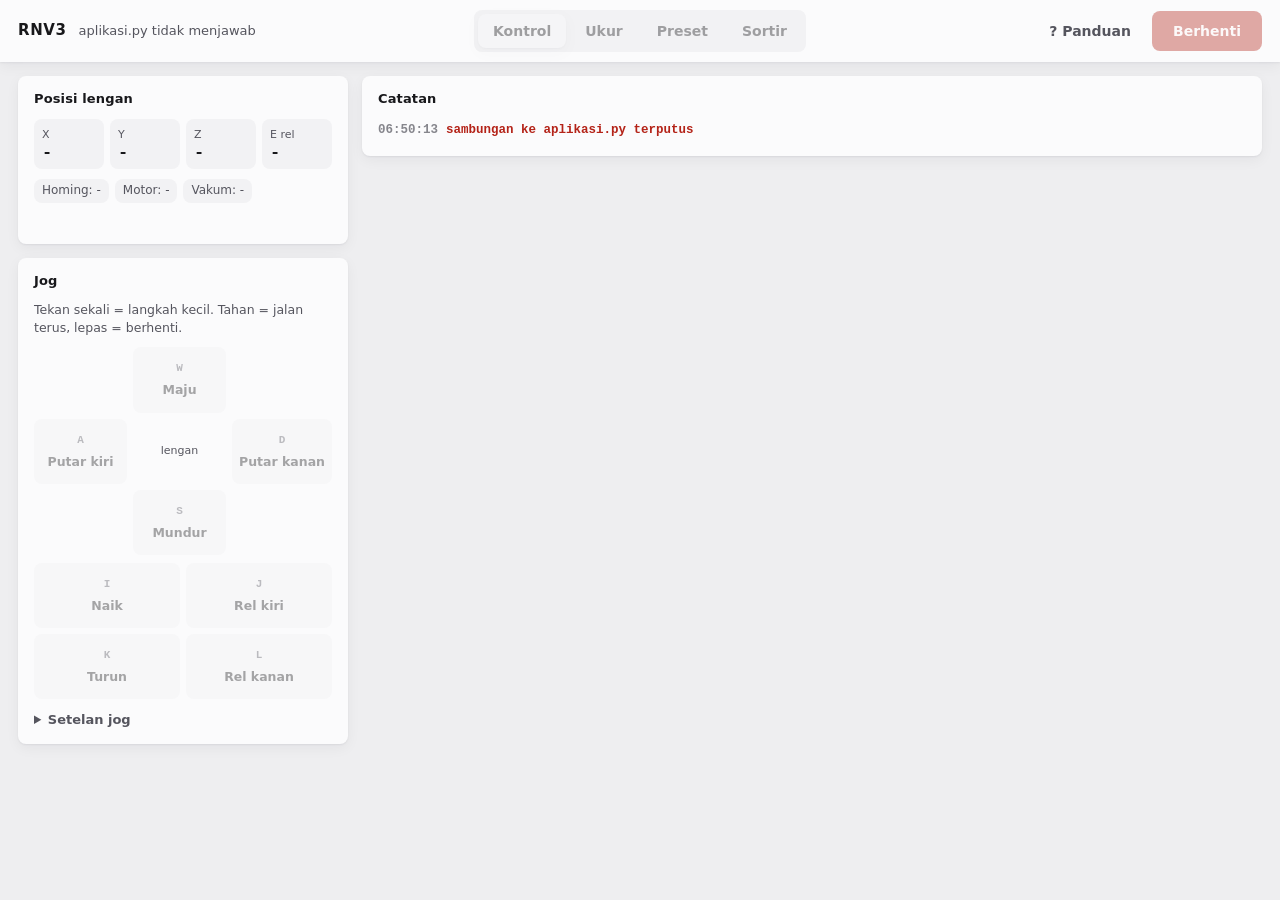
==== python/aplikasi_web/index.html @ 8b8a089c "feat: aplikasi kontrol di browser (tab Kontrol + Ukur) dan satu berkas setelan aplikasi.py: server l" ====
<!doctype html>
<html lang="id">
<head>
<meta charset="utf-8">
<meta name="viewport" content="width=device-width, initial-scale=1">
<title>Kontrol RNV3</title>
<link rel="stylesheet" href="app.css">
</head>
<body>
<header class="atas">
  <div class="merek">
    <strong>RNV3</strong>
    <span id="sambungan" class="sambungan">Belum tersambung</span>
    <span id="sibuk" class="sibuk" hidden></span>
  </div>
  <nav class="tab" role="tablist" aria-label="Bagian aplikasi">
    <button role="tab" data-tab="kontrol" aria-selected="true">Kontrol</button>
    <button role="tab" data-tab="ukur" aria-selected="false">Ukur</button>
    <button role="tab" disabled title="Tahap berikutnya">Preset</button>
    <button role="tab" disabled title="Setelah kamera dan ESP32 siap">Sortir</button>
  </nav>
  <div class="aksi-atas">
    <button id="tombol-panduan" class="ghost" title="Panduan (tombol ?)">? Panduan</button>
    <button id="tombol-berhenti" class="berhenti" title="Spasi">Berhenti</button>
  </div>
</header>

<div class="kerangka">
  <!-- Kolom kiri: selalu terlihat di semua tab, supaya bisa jog sambil mengukur -->
  <aside class="kiri" aria-label="Posisi dan jog">
    <section class="panel">
      <h2>Posisi lengan</h2>
      <dl class="posisi">
        <div><dt>X</dt><dd id="pos-x">-</dd></div>
        <div><dt>Y</dt><dd id="pos-y">-</dd></div>
        <div><dt>Z</dt><dd id="pos-z">-</dd></div>
        <div><dt>E rel</dt><dd id="pos-e">-</dd></div>
      </dl>
      <ul class="status" aria-label="Status robot">
        <li id="st-homing">Homing: -</li>
        <li id="st-motor">Motor: -</li>
        <li id="st-vakum">Vakum: -</li>
      </ul>
      <p id="sisa" class="sisa" aria-live="polite"></p>
    </section>

    <section class="panel">
      <h2>Jog</h2>
      <p class="petunjuk">Tekan sekali = langkah kecil. Tahan = jalan terus, lepas = berhenti.</p>
      <div class="pad pad-lengan" aria-label="Gerak lengan">
        <span></span>
        <button data-jog="y" data-arah="1"><kbd>W</kbd>Maju</button>
        <span></span>
        <button data-jog="rot" data-arah="-1"><kbd>A</kbd>Putar kiri</button>
        <span class="pusat" aria-hidden="true">lengan</span>
        <button data-jog="rot" data-arah="1"><kbd>D</kbd>Putar kanan</button>
        <span></span>
        <button data-jog="y" data-arah="-1"><kbd>S</kbd>Mundur</button>
        <span></span>
      </div>
      <div class="pad pad-zrel" aria-label="Tinggi dan rel">
        <button data-jog="z" data-arah="1"><kbd>I</kbd>Naik</button>
        <button data-jog="e" data-arah="-1"><kbd>J</kbd>Rel kiri</button>
        <button data-jog="z" data-arah="-1"><kbd>K</kbd>Turun</button>
        <button data-jog="e" data-arah="1"><kbd>L</kbd>Rel kanan</button>
      </div>
      <details class="setelan-jog">
        <summary>Setelan jog</summary>
        <div class="pilih">
          <span>Langkah tekan sekali (mm)</span>
          <div id="pilih-step" class="segmen" role="group" aria-label="Langkah"></div>
        </div>
        <div class="pilih">
          <span>Jarak maksimal setelah dilepas (mm)</span>
          <div id="pilih-sapuan" class="segmen" role="group" aria-label="Sapuan"></div>
        </div>
        <div class="pilih">
          <span>Kehalusan (kecil = lebih halus)</span>
          <div id="pilih-accel" class="segmen" role="group" aria-label="Kehalusan"></div>
        </div>
      </details>
    </section>
  </aside>

  <main class="kanan">
    <!-- TAB KONTROL -->
    <section id="tab-kontrol" class="isi-tab">
      <div id="kartu-sambung" class="panel kartu-langkah" hidden>
        <h2>Sambungkan robot</h2>
        <p class="peringatan">Saat tersambung, Arduino restart dan <strong>motor lepas</strong>. Kalau lengan sedang tinggi, pegang atau turunkan dulu dengan tangan.</p>
        <form id="form-sambung" class="baris-form">
          <label for="isian-port">Port</label>
          <input id="isian-port" name="port" placeholder="otomatis" autocomplete="off" aria-describedby="bantu-port">
          <label class="centang"><input type="checkbox" id="isian-sim"> Simulator (tanpa robot)</label>
          <button type="submit" class="utama">Sambungkan</button>
        </form>
        <p id="bantu-port" class="bantu">Kosongkan untuk mencari otomatis, atau isi misalnya COM4. Tutup dulu GUI robot dan Serial Monitor.</p>
      </div>

      <div id="kartu-homing" class="panel kartu-langkah" hidden>
        <h2>Homing dulu</h2>
        <p>Keempat sumbu akan bergerak sendiri mencari titik nol. Centang semua sebelum mulai:</p>
        <ul class="daftar-cek">
          <li><label><input type="checkbox" class="cek-homing"> Lengan sudah digeser sedikit ke depan pakai tangan</label></li>
          <li><label><input type="checkbox" class="cek-homing"> Area sekitar 34 cm dari badan robot dan jalur rel bersih</label></li>
          <li><label><input type="checkbox" class="cek-homing"> Tangan siap di saklar power</label></li>
        </ul>
        <div class="baris-tombol">
          <button id="tombol-homing" class="utama" disabled>Mulai homing</button>
          <button data-aksi="putus" class="ghost">Putuskan</button>
        </div>
      </div>

      <div id="kartu-kerja" class="kerja" hidden>
        <figure class="panel peta-wadah">
          <figcaption>
            <h2>Peta tampak atas</h2>
            <span class="bantu">Area biru = bisa dijangkau di tinggi Z sekarang</span>
          </figcaption>
          <svg id="peta" viewBox="-400 -440 800 520" role="img" aria-label="Peta jangkauan lengan dari atas"></svg>
        </figure>

        <div class="tindakan">
          <section class="panel">
            <h2>Alat</h2>
            <div class="baris-tombol">
              <button id="tombol-vakum" data-perlu="homing" aria-pressed="false"><kbd>V</kbd>Vakum</button>
              <button data-aksi="gripper" data-isi='{"buka":true}' data-perlu="homing">Gripper buka</button>
              <button data-aksi="gripper" data-isi='{"buka":false}' data-perlu="homing">Gripper genggam</button>
            </div>
          </section>
          <section class="panel">
            <h2>Posisi</h2>
            <div class="baris-tombol">
              <button data-aksi="posisi" data-perlu="homing"><kbd>P</kbd>Baca dari robot</button>
              <button data-aksi="tandai" data-perlu="homing"><kbd>M</kbd>Tandai titik</button>
            </div>
          </section>
          <section class="panel">
            <h2>Selesai kerja</h2>
            <div class="baris-tombol">
              <button data-aksi="selesai" data-perlu="homing" class="utama">Selesai, ke home</button>
              <button data-aksi="parkir" data-perlu="homing">Parkir</button>
              <button id="tombol-matikan" data-perlu="homing" class="bahaya">Matikan robot</button>
            </div>
            <p class="bantu">Selesai = lengan pulang ke home dan motor tetap terkunci. Matikan = parkir rendah lalu motor dilepas, untuk akhir hari.</p>
          </section>
          <details class="panel lanjutan">
            <summary>Lanjutan</summary>
            <div class="baris-tombol">
              <button id="tombol-rilis" data-perlu="tersambung" class="bahaya">Rilis motor</button>
              <button id="tombol-homing-ulang" data-perlu="tersambung">Homing ulang</button>
              <button data-aksi="putus" data-perlu="tersambung" class="ghost">Putuskan</button>
            </div>
          </details>
        </div>
      </div>

      <section class="panel log-wadah">
        <h2>Catatan</h2>
        <ol id="log" class="log" aria-live="polite"></ol>
      </section>
    </section>

    <!-- TAB UKUR -->
    <section id="tab-ukur" class="isi-tab" hidden>
      <section class="panel">
        <h2>Angka hasil ukur</h2>
        <p class="bantu">Jog lengan ke tempatnya, lalu tekan <em>Simpan posisi ini</em>. Disimpan di <code id="berkas-setelan">setelan-robot.json</code> dan langsung dipakai jog, jalur, dan pick_place.</p>
        <ul id="daftar-ukur" class="daftar-ukur"></ul>
        <div id="masalah" class="masalah" hidden></div>
      </section>

      <section class="panel">
        <h2>Batas fisik</h2>
        <p class="bantu">Jog pelan ke arah yang mau dibatasi sampai lengan hampir beradu, lalu rekam. Arah yang direkam = arah jog terakhir.</p>
        <div class="baris-tombol">
          <button id="tombol-rekam-batas" data-aksi="rekam_batas" data-perlu="homing">Rekam batas arah terakhir</button>
          <span id="batas-status" class="bantu"></span>
        </div>
        <dl id="daftar-batas" class="daftar-batas"></dl>
      </section>

      <section class="panel">
        <div class="judul-baris">
          <h2>Titik tertanda</h2>
          <div class="baris-tombol">
            <button data-aksi="tandai" data-perlu="homing"><kbd>M</kbd>Tandai</button>
            <button id="hapus-centang" disabled>Hapus yang dicentang</button>
            <button id="hapus-terakhir">Hapus terakhir</button>
            <button id="hapus-semua" class="bahaya">Hapus semua</button>
          </div>
        </div>
        <p class="bantu">Tersimpan otomatis ke titik-tanda.json. Hilang hanya kalau dihapus.</p>
        <div class="tabel-gulir">
          <table class="tabel-titik">
            <thead><tr><th scope="col"><span class="sr">Pilih</span></th><th scope="col">No</th><th scope="col">X</th><th scope="col">Y</th><th scope="col">Z</th><th scope="col">E</th><th scope="col">Waktu</th></tr></thead>
            <tbody id="tabel-titik"></tbody>
          </table>
        </div>
        <p id="titik-kosong" class="kosong">Belum ada titik. Jog ke suatu tempat lalu tekan M.</p>
      </section>
    </section>
  </main>
</div>

<dialog id="dialog" aria-labelledby="dialog-judul">
  <form method="dialog" class="isi-dialog">
    <h2 id="dialog-judul"></h2>
    <div id="dialog-isi"></div>
    <div class="baris-tombol kanan-rata">
      <button value="batal" class="ghost">Batal</button>
      <button value="ya" id="dialog-ya" class="utama">Lanjut</button>
    </div>
  </form>
</dialog>

<dialog id="panduan" aria-labelledby="panduan-judul">
  <div class="isi-dialog panduan">
    <div class="judul-baris">
      <h2 id="panduan-judul">Panduan</h2>
      <button id="tutup-panduan" class="ghost">Tutup</button>
    </div>
    <h3>Urutan kerja yang aman</h3>
    <ol>
      <li><strong>Sambungkan.</strong> Motor lepas saat tersambung, jadi lengan sebaiknya rendah atau dipegang.</li>
      <li><strong>Homing.</strong> Wajib sebelum gerak apa pun. Setelah homing, lengan bawah tegak dan lengan atas datar.</li>
      <li><strong>Kerja.</strong> Jog, ukur, tandai titik.</li>
      <li><strong>Selesai, ke home</strong> kalau masih lanjut nanti. Motor tetap terkunci, lengan tidak jatuh.</li>
      <li><strong>Matikan robot</strong> di akhir hari: lengan parkir rendah, kamu pegang lengannya, baru motor dilepas. Setelah itu saklar 12V aman dimatikan.</li>
    </ol>
    <h3>Tombol keyboard</h3>
    <dl class="daftar-tombol">
      <div><dt><kbd>W</kbd> <kbd>S</kbd></dt><dd>maju, mundur</dd></div>
      <div><dt><kbd>A</kbd> <kbd>D</kbd></dt><dd>putar badan kiri, kanan</dd></div>
      <div><dt><kbd>I</kbd> <kbd>K</kbd></dt><dd>naik, turun</dd></div>
      <div><dt><kbd>J</kbd> <kbd>L</kbd></dt><dd>rel kiri, kanan</dd></div>
      <div><dt><kbd>Spasi</kbd></dt><dd>berhenti</dd></div>
      <div><dt><kbd>P</kbd></dt><dd>baca posisi dari robot</dd></div>
      <div><dt><kbd>M</kbd></dt><dd>tandai titik</dd></div>
      <div><dt><kbd>V</kbd></dt><dd>vakum nyala, mati</dd></div>
      <div><dt><kbd>?</kbd></dt><dd>panduan ini</dd></div>
    </dl>
    <h3>Yang perlu diingat</h3>
    <ul>
      <li><strong>Berhenti</strong> tidak bisa memotong gerakan yang sedang jalan. Firmware menyelesaikan gerakan itu dulu, lalu tidak ada gerakan berikutnya. Saat jog, itu paling jauh sepanjang "jarak maksimal setelah dilepas".</li>
      <li>Robot tidak punya tombol darurat. Satu-satunya pemutus adalah saklar 12V di badan robot.</li>
      <li>Satu port satu program. Selama aplikasi ini jalan, jangan buka jog.py, GUI robot, atau Serial Monitor.</li>
      <li>Kalau lengan sempat terbentur atau digeser tangan, lakukan homing ulang. Robot tidak punya sensor posisi, jadi dia tidak tahu kalau posisinya bergeser.</li>
    </ul>
    <h3>Cara mengukur</h3>
    <ul>
      <li><strong>Z belt dan Z bak:</strong> selipkan selembar kertas di bawah ujung vakum. Turunkan pakai langkah 0,5 mm sampai kertas mulai terjepit, lalu simpan. Jangan sampai menekan.</li>
      <li><strong>Bak:</strong> ujung vakum tepat di atas tengah bak. Lihat dari atas dan dari samping.</li>
      <li><strong>Parkir:</strong> 1 sampai 2 cm di atas tempat yang kosong. Bukan di atas bak atau belt.</li>
    </ul>
  </div>
</dialog>

<script src="app.js"></script>
</body>
</html>
---- python/aplikasi_web/app.css ----
/* Kontrol RNV3. CSS biasa tanpa build: aplikasi harus jalan di lab tanpa
   internet, jadi tidak ada CDN dan tidak ada font unduhan.

   Warna: netral zinc + SATU aksen (biru kobalt) untuk tindakan utama dan
   posisi lengan. Merah dan kuning hanya untuk makna (bahaya, peringatan),
   bukan hiasan. Sudut: 8px untuk semua elemen. */

:root {
  color-scheme: light dark;
  --latar: #eeeef0;
  --panel: #fbfbfc;
  --panel-2: #f2f2f4;
  --tinta: #18181b;
  --tinta-2: #55555e;
  --garis: #dcdce1;
  --aksen: #1f4fd1;
  --aksen-tinta: #f7f9ff;
  --aksen-lembut: rgba(31, 79, 209, 0.12);
  --bahaya: #b42318;
  --bahaya-lembut: rgba(180, 35, 24, 0.10);
  --waspada: #9a5b00;
  --waspada-lembut: rgba(196, 122, 0, 0.13);
  --aman: #1d7a3c;
  --bayang: 0 1px 2px rgba(24, 24, 40, 0.06), 0 4px 14px rgba(24, 24, 40, 0.05);
  --sudut: 8px;
  --mono: ui-monospace, "Cascadia Mono", "SF Mono", Consolas, "Liberation Mono", monospace;
  --sans: system-ui, "Segoe UI", Roboto, "Helvetica Neue", Arial, sans-serif;
}

@media (prefers-color-scheme: dark) {
  :root {
    --latar: #0e0e10;
    --panel: #18181b;
    --panel-2: #222227;
    --tinta: #ececef;
    --tinta-2: #a3a3ad;
    --garis: #33333a;
    --aksen: #7aa2ff;
    --aksen-tinta: #0b1330;
    --aksen-lembut: rgba(122, 162, 255, 0.16);
    --bahaya: #ff7b72;
    --bahaya-lembut: rgba(255, 123, 114, 0.12);
    --waspada: #f2b84b;
    --waspada-lembut: rgba(242, 184, 75, 0.12);
    --aman: #5fd38a;
    --bayang: 0 1px 2px rgba(0, 0, 0, 0.4);
  }
}

* { box-sizing: border-box; }

/* Atribut hidden harus menang atas display: grid/flex di kelas mana pun. */
[hidden] { display: none !important; }

html, body { margin: 0; }

body {
  background: var(--latar);
  color: var(--tinta);
  font: 14px/1.45 var(--sans);
  min-height: 100dvh;
}

h2 { font-size: 13px; font-weight: 650; margin: 0 0 10px; letter-spacing: 0.01em; }
h3 { font-size: 14px; margin: 18px 0 6px; }
p { margin: 0 0 8px; }
code { font-family: var(--mono); font-size: 12px; }
.sr { position: absolute; width: 1px; height: 1px; overflow: hidden; clip: rect(0 0 0 0); }

kbd {
  font: 600 11px/1 var(--mono);
  padding: 3px 5px;
  border-radius: 4px;
  background: var(--panel-2);
  color: var(--tinta-2);
  margin-right: 6px;
}

/* ---------- tombol ---------- */
button {
  font: inherit;
  font-weight: 550;
  color: var(--tinta);
  background: var(--panel-2);
  border: 1px solid transparent;
  border-radius: var(--sudut);
  padding: 8px 12px;
  cursor: pointer;
  white-space: nowrap;
  display: inline-flex;
  align-items: center;
  justify-content: center;
  transition: background-color 0.15s ease, transform 0.08s ease;
  touch-action: none;
  user-select: none;
}
button:hover:not(:disabled) { background: color-mix(in srgb, var(--panel-2) 80%, var(--tinta) 8%); }
button:active:not(:disabled) { transform: translateY(1px); }
button:focus-visible, input:focus-visible, summary:focus-visible {
  outline: 2px solid var(--aksen);
  outline-offset: 2px;
}
button:disabled { opacity: 0.38; cursor: not-allowed; }

button.utama { background: var(--aksen); color: var(--aksen-tinta); }
button.utama:hover:not(:disabled) { background: color-mix(in srgb, var(--aksen) 88%, var(--tinta) 12%); }
button.bahaya { background: var(--bahaya-lembut); color: var(--bahaya); }
button.ghost { background: transparent; color: var(--tinta-2); }
button[aria-pressed="true"] { background: var(--aksen-lembut); color: var(--aksen); }

button.berhenti {
  background: var(--bahaya);
  color: #fff7f6;
  font-weight: 700;
  padding: 9px 20px;
}
button.berhenti:hover:not(:disabled) { background: color-mix(in srgb, var(--bahaya) 85%, #000 15%); }

.baris-tombol { display: flex; flex-wrap: wrap; gap: 8px; align-items: center; }
.kanan-rata { justify-content: flex-end; }

/* ---------- kepala ---------- */
.atas {
  position: sticky;
  top: 0;
  z-index: 10;
  display: grid;
  grid-template-columns: 1fr auto 1fr;
  align-items: center;
  gap: 16px;
  padding: 10px 18px;
  background: var(--panel);
  box-shadow: var(--bayang);
}
.merek { display: flex; align-items: baseline; gap: 12px; min-width: 0; }
.merek strong { font-size: 15px; letter-spacing: 0.04em; }
.sambungan { color: var(--tinta-2); font-size: 13px; }
.sambungan.ok { color: var(--aman); }
.sibuk { color: var(--aksen); font-size: 13px; font-weight: 600; }
.tab { display: flex; gap: 4px; background: var(--panel-2); padding: 4px; border-radius: var(--sudut); }
.tab button { background: transparent; padding: 6px 14px; }
.tab button[aria-selected="true"] { background: var(--panel); box-shadow: var(--bayang); }
.aksi-atas { display: flex; gap: 8px; justify-content: flex-end; }

/* ---------- kerangka ---------- */
.kerangka {
  display: grid;
  grid-template-columns: 330px minmax(0, 1fr);
  gap: 14px;
  padding: 14px 18px 18px;
  max-width: 1500px;
  margin: 0 auto;
}
.kiri, .kanan, .isi-tab { display: grid; gap: 14px; align-content: start; min-width: 0; }

.panel {
  background: var(--panel);
  border-radius: var(--sudut);
  padding: 14px 16px;
  box-shadow: var(--bayang);
  margin: 0;
}

.bantu { color: var(--tinta-2); font-size: 12.5px; }
.petunjuk { color: var(--tinta-2); font-size: 12.5px; margin-bottom: 10px; }
.peringatan { background: var(--waspada-lembut); color: var(--waspada); padding: 8px 10px; border-radius: var(--sudut); }
.kosong { color: var(--tinta-2); padding: 14px 0 2px; }

/* ---------- posisi ---------- */
.posisi { display: grid; grid-template-columns: repeat(4, 1fr); gap: 6px; margin: 0 0 10px; }
.posisi div { background: var(--panel-2); border-radius: var(--sudut); padding: 8px 8px 6px; }
.posisi dt { font-size: 11px; color: var(--tinta-2); }
.posisi dd { margin: 0; font: 600 17px/1.2 var(--mono); font-variant-numeric: tabular-nums; }

.status { list-style: none; padding: 0; margin: 0; display: flex; flex-wrap: wrap; gap: 6px; }
.status li { font-size: 12px; padding: 3px 8px; border-radius: var(--sudut); background: var(--panel-2); color: var(--tinta-2); }
.status li.ok { color: var(--aman); }
.status li.waspada { background: var(--waspada-lembut); color: var(--waspada); }
.status li.bahaya { background: var(--bahaya-lembut); color: var(--bahaya); }
.sisa { margin: 10px 0 0; font: 12.5px var(--mono); color: var(--tinta-2); min-height: 1.4em; }
.sisa.dekat { color: var(--waspada); }
.sisa.mentok { color: var(--bahaya); font-weight: 700; }

/* ---------- pad jog ---------- */
.pad { display: grid; gap: 6px; }
.pad-lengan { grid-template-columns: repeat(3, 1fr); margin-bottom: 8px; }
.pad-zrel { grid-template-columns: repeat(2, 1fr); }
.pad button { padding: 12px 6px; flex-direction: column; gap: 4px; font-size: 12.5px; }
.pad button kbd { margin: 0; }
.pad button.ditahan { background: var(--aksen); color: var(--aksen-tinta); }
.pad button.ditahan kbd { background: transparent; color: inherit; }
.pusat { display: grid; place-items: center; font-size: 11px; color: var(--tinta-2); }

.setelan-jog { margin-top: 12px; }
summary { cursor: pointer; color: var(--tinta-2); font-size: 13px; font-weight: 550; }
.pilih { margin-top: 10px; display: grid; gap: 4px; font-size: 12px; color: var(--tinta-2); }
.segmen { display: flex; flex-wrap: wrap; gap: 4px; }
.segmen button { padding: 4px 9px; font: 12px var(--mono); }

/* ---------- kartu langkah (sambung, homing) ---------- */
.kartu-langkah { max-width: 640px; }
.baris-form { display: flex; flex-wrap: wrap; gap: 10px; align-items: center; margin: 12px 0 6px; }
input[type="text"], input:not([type]) {
  font: 14px var(--mono);
  color: var(--tinta);
  background: var(--panel-2);
  border: 1px solid var(--garis);
  border-radius: var(--sudut);
  padding: 8px 10px;
  width: 140px;
}
input::placeholder { color: var(--tinta-2); opacity: 0.85; }
.centang { display: inline-flex; gap: 6px; align-items: center; color: var(--tinta-2); }
input[type="checkbox"] { width: 16px; height: 16px; accent-color: var(--aksen); }
.daftar-cek { list-style: none; padding: 0; margin: 10px 0 14px; display: grid; gap: 8px; }
.daftar-cek label { display: flex; gap: 8px; align-items: center; }

/* ---------- kerja: peta + tindakan ---------- */
.kerja { display: grid; grid-template-columns: minmax(0, 1.35fr) minmax(280px, 1fr); gap: 14px; align-items: start; }
.peta-wadah figcaption { display: flex; justify-content: space-between; align-items: baseline; gap: 10px; flex-wrap: wrap; }
.peta-wadah figcaption h2 { margin: 0; }
#peta { width: 100%; height: auto; display: block; margin-top: 8px; }
.tindakan { display: grid; gap: 14px; }
.lanjutan summary { margin-bottom: 0; }
.lanjutan[open] summary { margin-bottom: 10px; }

/* elemen peta (SVG) */
.p-cincin { fill: none; stroke: var(--garis); stroke-width: 1; }
/* Ukuran label diatur atribut font-size di SVG (satuan mm), jadi di sini
   cukup font-family -- shorthand `font` akan menimpa atribut itu. */
.p-label { fill: var(--tinta-2); font-family: var(--sans); }
.p-jangkau { fill: var(--aksen-lembut); stroke: var(--aksen); stroke-width: 1; stroke-opacity: 0.45; }
.p-batas { stroke: var(--waspada); stroke-width: 1.5; stroke-dasharray: 6 5; }
.p-belt { fill: var(--panel-2); stroke: var(--tinta-2); stroke-width: 1; stroke-dasharray: 3 3; }
.p-bak { fill: var(--panel); stroke: var(--tinta); stroke-width: 1.5; }
.p-parkir { fill: none; stroke: var(--tinta); stroke-width: 1.5; }
.p-titik { fill: var(--tinta-2); }
.p-badan { fill: var(--tinta); }
.p-lengan { stroke: var(--aksen); stroke-width: 4; stroke-linecap: round; }
.p-ujung { fill: var(--aksen); stroke: var(--panel); stroke-width: 2; }

/* ---------- log ---------- */
.log {
  list-style: none;
  margin: 0;
  padding: 0;
  max-height: 190px;
  overflow-y: auto;
  font: 12.5px/1.5 var(--mono);
}
.log li { padding: 2px 0; color: var(--tinta-2); overflow-wrap: anywhere; }
.log li time { color: var(--tinta-2); opacity: 0.7; margin-right: 8px; }
.log li.ok { color: var(--tinta); }
.log li.peringatan { color: var(--waspada); }
.log li.galat { color: var(--bahaya); font-weight: 600; }

/* ---------- ukur ---------- */
.daftar-ukur { list-style: none; padding: 0; margin: 12px 0 0; display: grid; gap: 8px; }
.daftar-ukur li {
  display: grid;
  grid-template-columns: minmax(0, 1fr) auto auto;
  gap: 6px 14px;
  align-items: center;
  background: var(--panel-2);
  border-radius: var(--sudut);
  padding: 10px 12px;
}
.daftar-ukur .nama { font-weight: 650; }
.daftar-ukur .ket { grid-column: 1; color: var(--tinta-2); font-size: 12.5px; }
.daftar-ukur .nilai { font: 600 14px var(--mono); text-align: right; grid-row: 1 / span 2; grid-column: 2; }
.daftar-ukur .lencana { display: block; font: 11.5px var(--sans); font-weight: 500; margin-top: 2px; }
.lencana.tebakan { color: var(--waspada); }
.lencana.terukur { color: var(--aman); }
.daftar-ukur .baris-tombol { grid-row: 1 / span 2; grid-column: 3; justify-content: flex-end; }

.masalah { margin-top: 12px; background: var(--bahaya-lembut); color: var(--bahaya); border-radius: var(--sudut); padding: 10px 12px; font-size: 12.5px; }
.masalah ul { margin: 6px 0 0; padding-left: 18px; }

.daftar-batas { display: grid; grid-template-columns: repeat(auto-fill, minmax(130px, 1fr)); gap: 6px; margin: 12px 0 0; }
.daftar-batas div { background: var(--panel-2); border-radius: var(--sudut); padding: 6px 10px; }
.daftar-batas dt { font-size: 11px; color: var(--tinta-2); }
.daftar-batas dd { margin: 0; font: 600 13px var(--mono); }

.judul-baris { display: flex; justify-content: space-between; align-items: center; gap: 10px; flex-wrap: wrap; margin-bottom: 6px; }
.judul-baris h2 { margin: 0; }
.tabel-gulir { overflow-x: auto; }
.tabel-titik { width: 100%; border-collapse: collapse; font: 13px var(--mono); font-variant-numeric: tabular-nums; }
.tabel-titik th { text-align: left; font: 600 11.5px var(--sans); color: var(--tinta-2); padding: 6px 8px; }
.tabel-titik td { padding: 5px 8px; }
.tabel-titik tbody tr:nth-child(odd) { background: var(--panel-2); }
.tabel-titik td:first-child, .tabel-titik th:first-child { width: 32px; }

/* ---------- dialog ---------- */
dialog {
  border: none;
  border-radius: var(--sudut);
  padding: 0;
  background: var(--panel);
  color: var(--tinta);
  box-shadow: 0 10px 40px rgba(10, 10, 30, 0.25);
  width: min(560px, calc(100vw - 32px));
}
dialog::backdrop { background: rgba(14, 14, 20, 0.45); }
.isi-dialog { padding: 18px 20px; }
.isi-dialog h2 { font-size: 16px; }
#dialog-isi { margin-bottom: 14px; }
.panduan { max-height: min(80dvh, 720px); overflow-y: auto; }
.panduan ol, .panduan ul { padding-left: 20px; margin: 0; display: grid; gap: 4px; }
.daftar-tombol { display: grid; grid-template-columns: 1fr 1fr; gap: 4px 16px; margin: 0; }
.daftar-tombol div { display: flex; gap: 8px; align-items: baseline; }
.daftar-tombol dt { min-width: 92px; }
.daftar-tombol dd { margin: 0; color: var(--tinta-2); }
#panduan { width: min(680px, calc(100vw - 32px)); }

/* ---------- layar sempit ---------- */
@media (max-width: 1100px) {
  .kerja { grid-template-columns: 1fr; }
}
@media (max-width: 860px) {
  .atas { grid-template-columns: 1fr auto; }
  .tab { grid-column: 1 / -1; grid-row: 2; justify-self: start; overflow-x: auto; max-width: 100%; }
  .kerangka { grid-template-columns: 1fr; padding: 12px 16px; }
  .daftar-ukur li { grid-template-columns: 1fr; }
  .daftar-ukur .nilai, .daftar-ukur .baris-tombol { grid-row: auto; grid-column: 1; text-align: left; justify-content: flex-start; }
  .daftar-tombol { grid-template-columns: 1fr; }
}

@media (prefers-reduced-motion: reduce) {
  * { transition: none !important; }
}
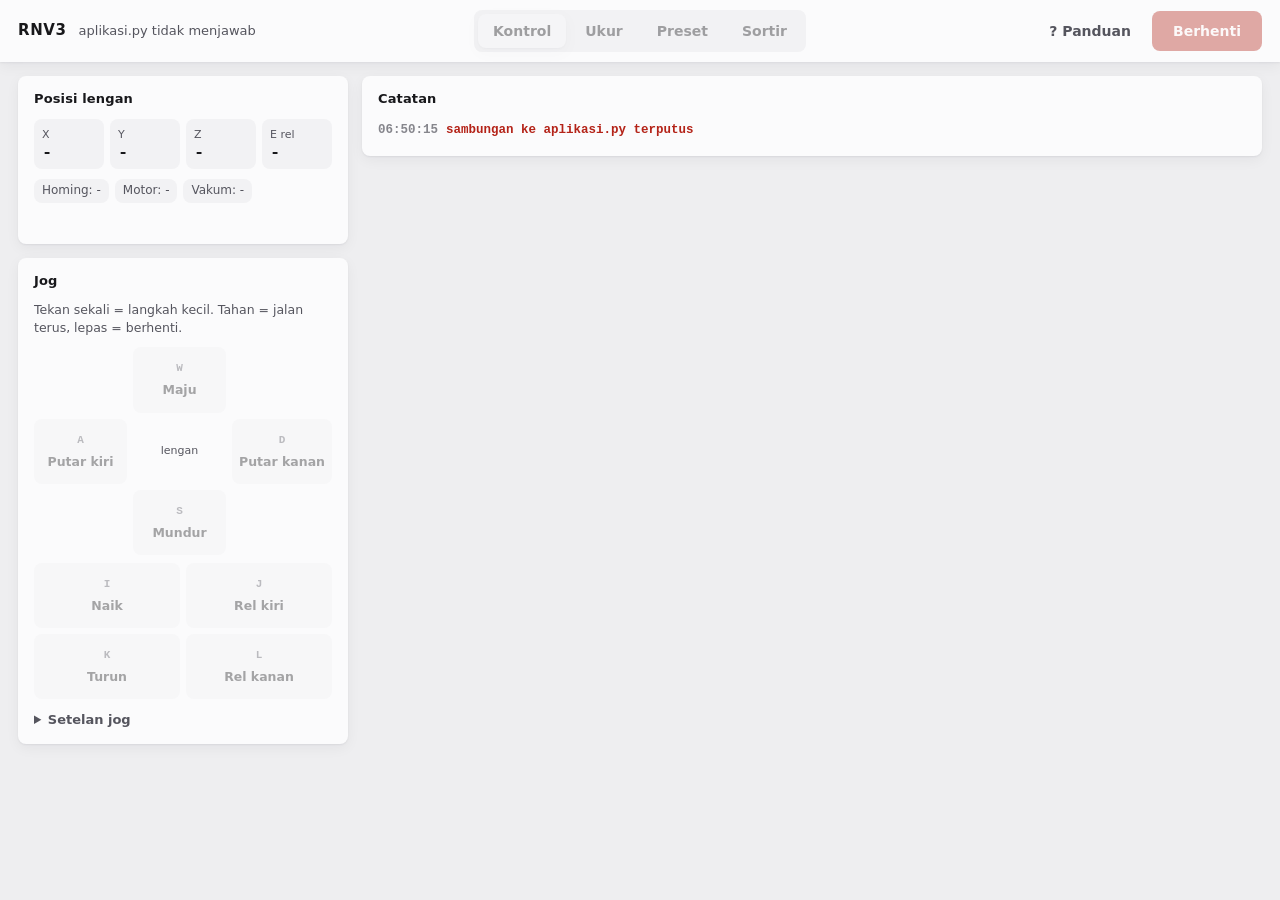
==== commit a055e9f7: "ui: homing langsung lewat tombol START, tanpa checklist centang Pengingat keselamatan tetap tertulis" ====
--- a/python/aplikasi_web/index.html
+++ b/python/aplikasi_web/index.html
@@ -99,14 +99,9 @@
 
       <div id="kartu-homing" class="panel kartu-langkah" hidden>
         <h2>Homing dulu</h2>
-        <p>Keempat sumbu akan bergerak sendiri mencari titik nol. Centang semua sebelum mulai:</p>
-        <ul class="daftar-cek">
-          <li><label><input type="checkbox" class="cek-homing"> Lengan sudah digeser sedikit ke depan pakai tangan</label></li>
-          <li><label><input type="checkbox" class="cek-homing"> Area sekitar 34 cm dari badan robot dan jalur rel bersih</label></li>
-          <li><label><input type="checkbox" class="cek-homing"> Tangan siap di saklar power</label></li>
-        </ul>
+        <p>Keempat sumbu akan bergerak sendiri mencari titik nol. Sebelum START: geser lengan sedikit ke depan, pastikan area sekitar 34 cm dan jalur rel bersih, tangan siap di saklar power.</p>
         <div class="baris-tombol">
-          <button id="tombol-homing" class="utama" disabled>Mulai homing</button>
+          <button id="tombol-homing" class="utama">START</button>
           <button data-aksi="putus" class="ghost">Putuskan</button>
         </div>
       </div>
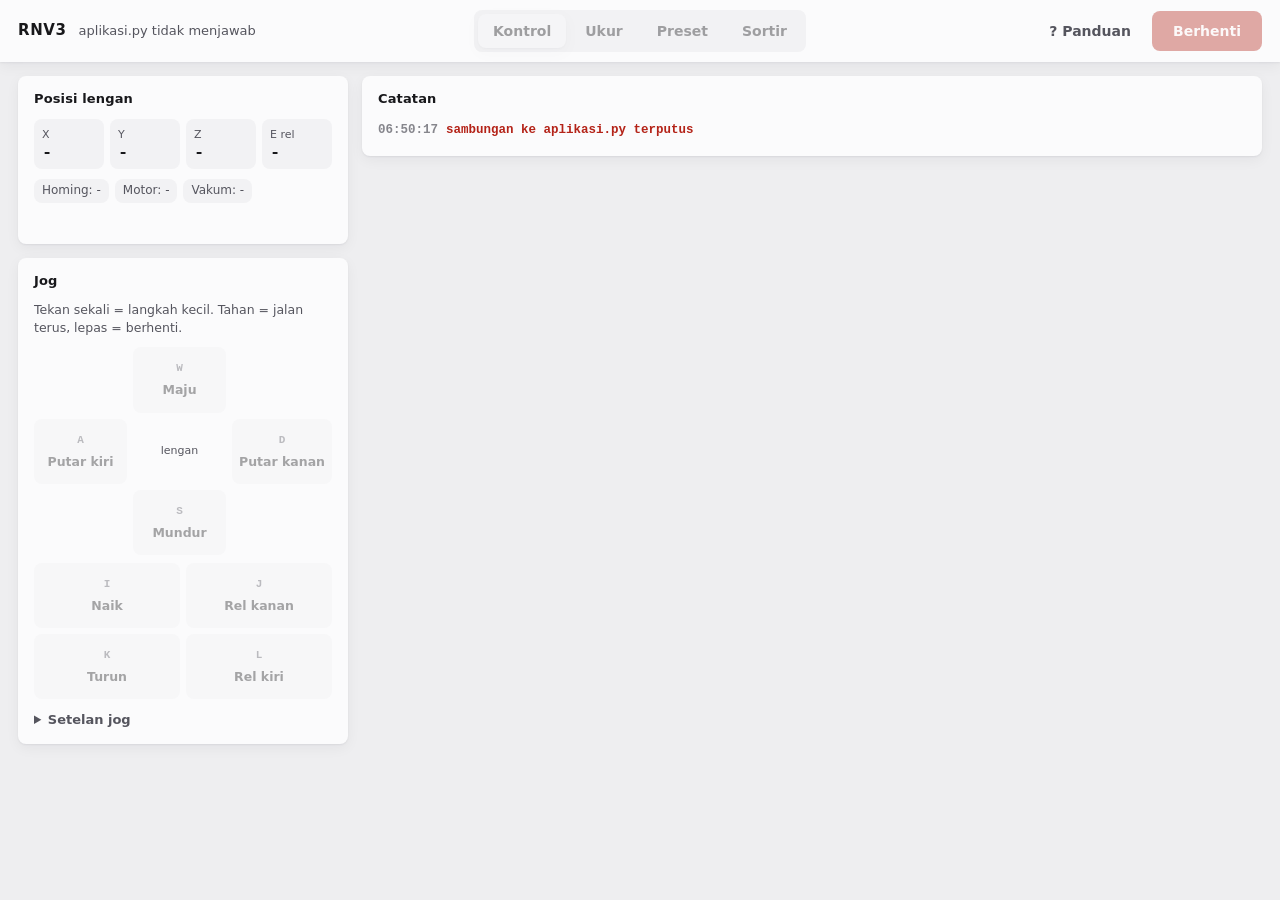
==== commit e320d4c0: "ui: tukar label rel J/L, kartu homing cuma START, tab Ukur lebih bersih - J (E-) sekarang berlabel "" ====
--- a/python/aplikasi_web/index.html
+++ b/python/aplikasi_web/index.html
@@ -60,9 +60,9 @@
       </div>
       <div class="pad pad-zrel" aria-label="Tinggi dan rel">
         <button data-jog="z" data-arah="1"><kbd>I</kbd>Naik</button>
-        <button data-jog="e" data-arah="-1"><kbd>J</kbd>Rel kiri</button>
+        <button data-jog="e" data-arah="-1"><kbd>J</kbd>Rel kanan</button>
         <button data-jog="z" data-arah="-1"><kbd>K</kbd>Turun</button>
-        <button data-jog="e" data-arah="1"><kbd>L</kbd>Rel kanan</button>
+        <button data-jog="e" data-arah="1"><kbd>L</kbd>Rel kiri</button>
       </div>
       <details class="setelan-jog">
         <summary>Setelan jog</summary>
@@ -98,8 +98,6 @@
       </div>
 
       <div id="kartu-homing" class="panel kartu-langkah" hidden>
-        <h2>Homing dulu</h2>
-        <p>Keempat sumbu akan bergerak sendiri mencari titik nol. Sebelum START: geser lengan sedikit ke depan, pastikan area sekitar 34 cm dan jalur rel bersih, tangan siap di saklar power.</p>
         <div class="baris-tombol">
           <button id="tombol-homing" class="utama">START</button>
           <button data-aksi="putus" class="ghost">Putuskan</button>
@@ -161,20 +159,19 @@
     <section id="tab-ukur" class="isi-tab" hidden>
       <section class="panel">
         <h2>Angka hasil ukur</h2>
-        <p class="bantu">Jog lengan ke tempatnya, lalu tekan <em>Simpan posisi ini</em>. Disimpan di <code id="berkas-setelan">setelan-robot.json</code> dan langsung dipakai jog, jalur, dan pick_place.</p>
         <ul id="daftar-ukur" class="daftar-ukur"></ul>
         <div id="masalah" class="masalah" hidden></div>
       </section>
 
-      <section class="panel">
-        <h2>Batas fisik</h2>
-        <p class="bantu">Jog pelan ke arah yang mau dibatasi sampai lengan hampir beradu, lalu rekam. Arah yang direkam = arah jog terakhir.</p>
+      <!-- Setelan sekali-pakai: dilipat supaya tampilan sehari-hari bersih.
+           Penjelasannya ada di Panduan. -->
+      <details class="panel lanjutan">
+        <summary>Lanjutan: batas fisik</summary>
         <div class="baris-tombol">
-          <button id="tombol-rekam-batas" data-aksi="rekam_batas" data-perlu="homing">Rekam batas arah terakhir</button>
-          <span id="batas-status" class="bantu"></span>
+          <button id="tombol-rekam-batas" data-aksi="rekam_batas" data-perlu="homing">Rekam batas</button>
         </div>
         <dl id="daftar-batas" class="daftar-batas"></dl>
-      </section>
+      </details>
 
       <section class="panel">
         <div class="judul-baris">
@@ -229,7 +226,7 @@
       <div><dt><kbd>W</kbd> <kbd>S</kbd></dt><dd>maju, mundur</dd></div>
       <div><dt><kbd>A</kbd> <kbd>D</kbd></dt><dd>putar badan kiri, kanan</dd></div>
       <div><dt><kbd>I</kbd> <kbd>K</kbd></dt><dd>naik, turun</dd></div>
-      <div><dt><kbd>J</kbd> <kbd>L</kbd></dt><dd>rel kiri, kanan</dd></div>
+      <div><dt><kbd>J</kbd> <kbd>L</kbd></dt><dd>rel kanan, kiri</dd></div>
       <div><dt><kbd>Spasi</kbd></dt><dd>berhenti</dd></div>
       <div><dt><kbd>P</kbd></dt><dd>baca posisi dari robot</dd></div>
       <div><dt><kbd>M</kbd></dt><dd>tandai titik</dd></div>
@@ -248,7 +245,16 @@
       <li><strong>Z belt dan Z bak:</strong> selipkan selembar kertas di bawah ujung vakum. Turunkan pakai langkah 0,5 mm sampai kertas mulai terjepit, lalu simpan. Jangan sampai menekan.</li>
       <li><strong>Bak:</strong> ujung vakum tepat di atas tengah bak. Lihat dari atas dan dari samping.</li>
       <li><strong>Parkir:</strong> 1 sampai 2 cm di atas tempat yang kosong. Bukan di atas bak atau belt.</li>
+      <li>Angka yang sudah disimpan diberi keterangan "terukur" dan tanggalnya. Yang belum ada keterangannya masih angka bawaan.</li>
     </ul>
+    <h3>Batas fisik (tab Ukur, Lanjutan)</h3>
+    <p>Firmware hanya tahu batas jangkauan lengan, tidak tahu ada badan robot, kabel, atau benda di sekitarnya. Batas fisik adalah pagar tambahan di software supaya lengan tidak pernah ke sana.</p>
+    <ol>
+      <li>Jog pelan ke satu arah sampai lengan hampir beradu.</li>
+      <li>Tekan tombol rekam. Tombolnya menyebut arah yang akan direkam, yaitu arah jog terakhir.</li>
+      <li>Mulai saat itu aplikasi, jog.py, jalur.py, dan pick_place.py menolak gerakan yang melewati pagar itu.</li>
+    </ol>
+    <p>Cukup sekali, kecuali posisi robot di meja berubah.</p>
   </div>
 </dialog>
 
--- a/python/aplikasi_web/app.css
+++ b/python/aplikasi_web/app.css
@@ -266,12 +266,11 @@
   padding: 10px 12px;
 }
 .daftar-ukur .nama { font-weight: 650; }
-.daftar-ukur .ket { grid-column: 1; color: var(--tinta-2); font-size: 12.5px; }
-.daftar-ukur .nilai { font: 600 14px var(--mono); text-align: right; grid-row: 1 / span 2; grid-column: 2; }
+.daftar-ukur .nilai { font: 600 14px var(--mono); text-align: right; }
 .daftar-ukur .lencana { display: block; font: 11.5px var(--sans); font-weight: 500; margin-top: 2px; }
-.lencana.tebakan { color: var(--waspada); }
+.daftar-ukur .lencana:empty { display: none; }
 .lencana.terukur { color: var(--aman); }
-.daftar-ukur .baris-tombol { grid-row: 1 / span 2; grid-column: 3; justify-content: flex-end; }
+.daftar-ukur .baris-tombol { justify-content: flex-end; }
 
 .masalah { margin-top: 12px; background: var(--bahaya-lembut); color: var(--bahaya); border-radius: var(--sudut); padding: 10px 12px; font-size: 12.5px; }
 .masalah ul { margin: 6px 0 0; padding-left: 18px; }
@@ -321,7 +320,7 @@
   .tab { grid-column: 1 / -1; grid-row: 2; justify-self: start; overflow-x: auto; max-width: 100%; }
   .kerangka { grid-template-columns: 1fr; padding: 12px 16px; }
   .daftar-ukur li { grid-template-columns: 1fr; }
-  .daftar-ukur .nilai, .daftar-ukur .baris-tombol { grid-row: auto; grid-column: 1; text-align: left; justify-content: flex-start; }
+  .daftar-ukur .nilai, .daftar-ukur .baris-tombol { text-align: left; justify-content: flex-start; }
   .daftar-tombol { grid-template-columns: 1fr; }
 }
 
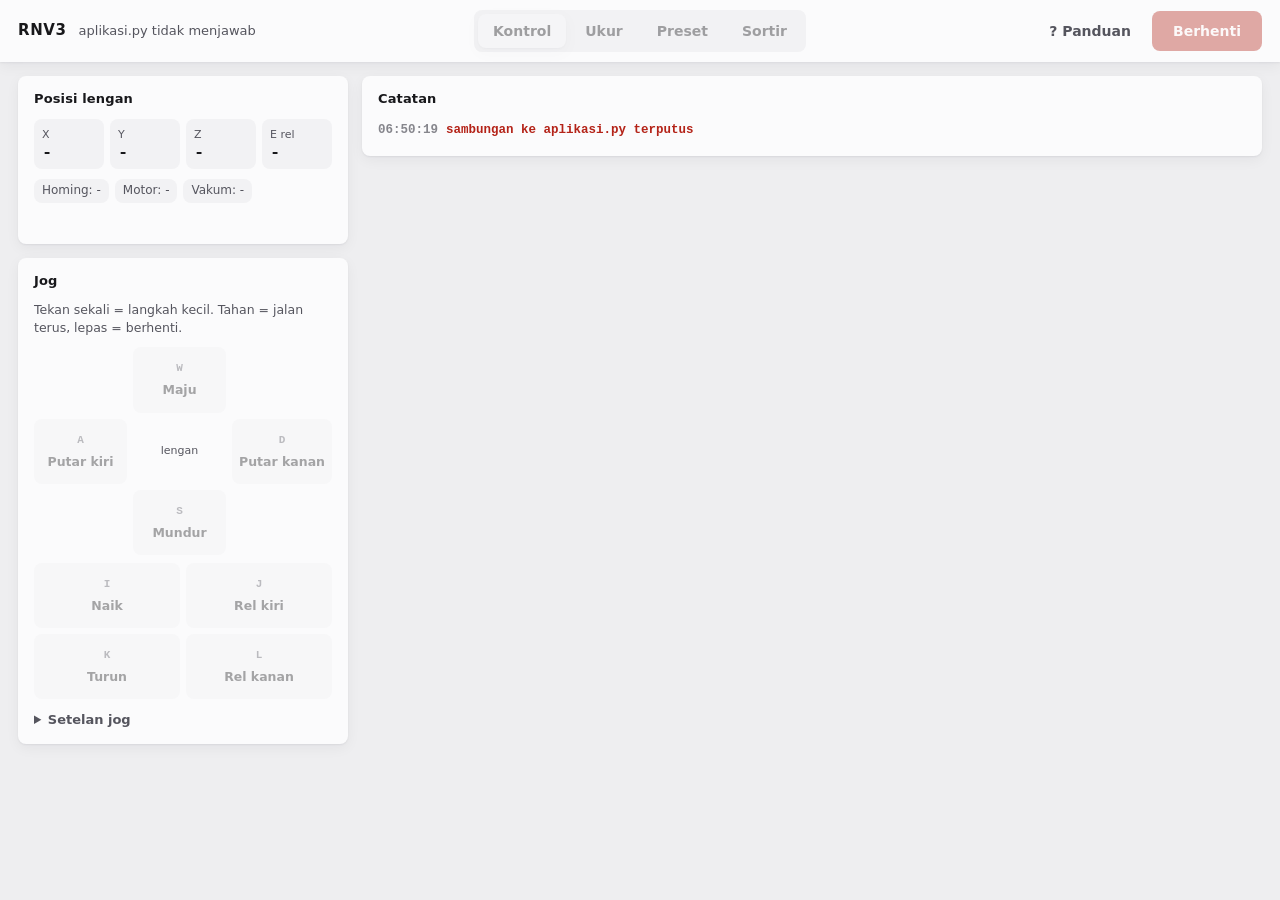
==== commit eb73822d: "fix(jog): J menggerakkan rel ke KIRI, L ke KANAN (dari posisi operator) Commit sebelumnya hanya menu" ====
--- a/python/aplikasi_web/index.html
+++ b/python/aplikasi_web/index.html
@@ -60,9 +60,9 @@
       </div>
       <div class="pad pad-zrel" aria-label="Tinggi dan rel">
         <button data-jog="z" data-arah="1"><kbd>I</kbd>Naik</button>
-        <button data-jog="e" data-arah="-1"><kbd>J</kbd>Rel kanan</button>
+        <button data-jog="e" data-arah="1"><kbd>J</kbd>Rel kiri</button>
         <button data-jog="z" data-arah="-1"><kbd>K</kbd>Turun</button>
-        <button data-jog="e" data-arah="1"><kbd>L</kbd>Rel kiri</button>
+        <button data-jog="e" data-arah="-1"><kbd>L</kbd>Rel kanan</button>
       </div>
       <details class="setelan-jog">
         <summary>Setelan jog</summary>
@@ -226,7 +226,7 @@
       <div><dt><kbd>W</kbd> <kbd>S</kbd></dt><dd>maju, mundur</dd></div>
       <div><dt><kbd>A</kbd> <kbd>D</kbd></dt><dd>putar badan kiri, kanan</dd></div>
       <div><dt><kbd>I</kbd> <kbd>K</kbd></dt><dd>naik, turun</dd></div>
-      <div><dt><kbd>J</kbd> <kbd>L</kbd></dt><dd>rel kanan, kiri</dd></div>
+      <div><dt><kbd>J</kbd> <kbd>L</kbd></dt><dd>rel kiri, kanan</dd></div>
       <div><dt><kbd>Spasi</kbd></dt><dd>berhenti</dd></div>
       <div><dt><kbd>P</kbd></dt><dd>baca posisi dari robot</dd></div>
       <div><dt><kbd>M</kbd></dt><dd>tandai titik</dd></div>
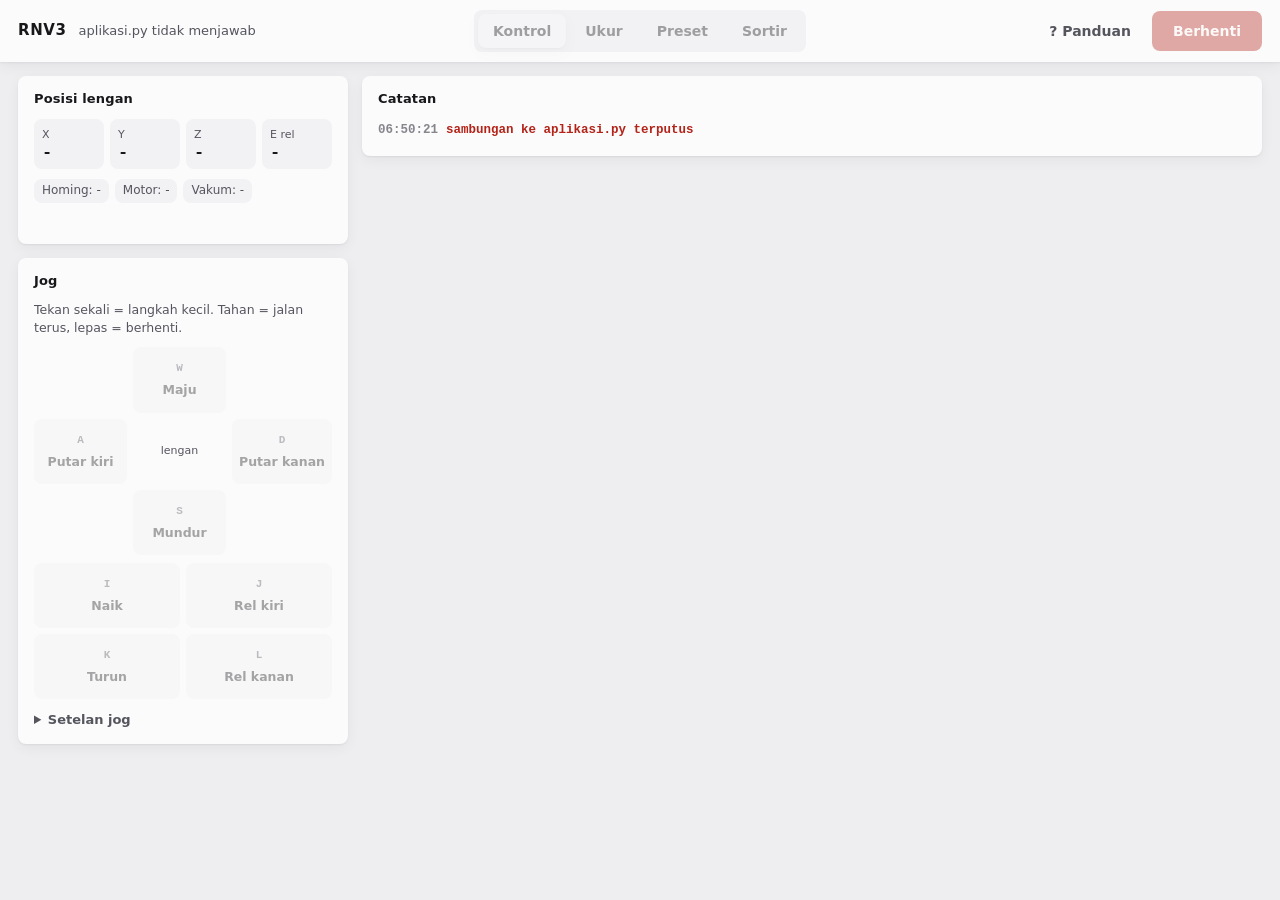
==== commit c837d24c: "feat: tab Preset, reset setelan, pengaman rel E=0, posisi "sekarang" di Ukur Preset (preset.py + apl" ====
--- a/python/aplikasi_web/index.html
+++ b/python/aplikasi_web/index.html
@@ -16,7 +16,7 @@
   <nav class="tab" role="tablist" aria-label="Bagian aplikasi">
     <button role="tab" data-tab="kontrol" aria-selected="true">Kontrol</button>
     <button role="tab" data-tab="ukur" aria-selected="false">Ukur</button>
-    <button role="tab" disabled title="Tahap berikutnya">Preset</button>
+    <button role="tab" data-tab="preset" aria-selected="false">Preset</button>
     <button role="tab" disabled title="Setelah kamera dan ESP32 siap">Sortir</button>
   </nav>
   <div class="aksi-atas">
@@ -158,7 +158,10 @@
     <!-- TAB UKUR -->
     <section id="tab-ukur" class="isi-tab" hidden>
       <section class="panel">
-        <h2>Angka hasil ukur</h2>
+        <div class="judul-baris">
+          <h2>Angka hasil ukur</h2>
+          <button id="ukur-reset" class="bahaya">Kembalikan ke angka awal</button>
+        </div>
         <ul id="daftar-ukur" class="daftar-ukur"></ul>
         <div id="masalah" class="masalah" hidden></div>
       </section>
@@ -193,6 +196,80 @@
         <p id="titik-kosong" class="kosong">Belum ada titik. Jog ke suatu tempat lalu tekan M.</p>
       </section>
     </section>
+
+    <!-- TAB PRESET -->
+    <section id="tab-preset" class="isi-tab" hidden>
+      <section class="panel">
+        <div class="judul-baris">
+          <h2>Rekam</h2>
+          <button id="rekam-mulai" class="utama">Rekam baru</button>
+        </div>
+        <div id="rekam-aktif" hidden>
+          <ol id="rekam-langkah" class="daftar-langkah"></ol>
+          <p id="rekam-kosong" class="kosong">Jog ke posisi pertama, lalu tekan Catat posisi.</p>
+          <div class="baris-tombol">
+            <button id="rekam-catat" class="utama"><kbd>C</kbd>Catat posisi</button>
+            <button id="rekam-vakum"><kbd>V</kbd>Vakum</button>
+            <button data-aksi="gripper" data-isi='{"buka":true}' data-perlu="homing">Gripper buka</button>
+            <button data-aksi="gripper" data-isi='{"buka":false}' data-perlu="homing">Gripper genggam</button>
+          </div>
+          <div class="baris-tombol">
+            <label class="isian-kecil" for="rekam-detik">Tunggu
+              <input id="rekam-detik" type="number" value="1" min="0.1" max="60" step="0.1"> detik</label>
+            <button id="rekam-tunggu">Tambah tunggu</button>
+            <button id="rekam-undo" class="ghost">Hapus langkah terakhir</button>
+          </div>
+          <form id="form-rekam" class="baris-form">
+            <label for="rekam-nama">Nama</label>
+            <input id="rekam-nama" maxlength="40" autocomplete="off">
+            <button type="submit" class="utama">Simpan preset</button>
+            <button type="button" id="rekam-batal" class="ghost">Batal</button>
+          </form>
+        </div>
+      </section>
+
+      <section class="panel">
+        <div class="judul-baris">
+          <h2>Daftar preset</h2>
+          <div class="baris-tombol">
+            <button id="preset-hapus-centang" disabled>Hapus yang dicentang</button>
+            <button id="preset-hapus-terakhir">Hapus terakhir</button>
+            <button id="preset-hapus-semua" class="bahaya">Hapus semua</button>
+          </div>
+        </div>
+        <ul id="daftar-preset" class="daftar-preset"></ul>
+        <p id="preset-kosong" class="kosong">Belum ada preset. Tekan Rekam baru.</p>
+        <details class="sampah">
+          <summary id="sampah-judul">Sampah</summary>
+          <ul id="daftar-sampah" class="daftar-sampah"></ul>
+          <button id="sampah-kosongkan" class="bahaya">Kosongkan sampah</button>
+        </details>
+      </section>
+
+      <section class="panel">
+        <h2>Putar</h2>
+        <p id="putar-pilihan" class="bantu"></p>
+        <div class="pilih-putar">
+          <div class="pilih">
+            <span>Ulang</span>
+            <div class="baris-tombol">
+              <input id="putar-ulang" type="number" value="1" min="1" max="9999" step="1" aria-label="Jumlah putaran">
+              <label class="centang"><input type="checkbox" id="putar-terus"> Terus sampai dihentikan</label>
+            </div>
+          </div>
+          <div class="pilih">
+            <span>Kecepatan (mm/s)</span>
+            <div id="putar-kecepatan" class="segmen" role="group" aria-label="Kecepatan putar"></div>
+          </div>
+        </div>
+        <div class="baris-tombol tombol-putar">
+          <button id="putar-jalan" class="utama">Jalan</button>
+          <button id="putar-jeda">Jeda</button>
+          <button id="putar-berhenti" class="bahaya">Berhenti</button>
+        </div>
+        <p id="putar-kemajuan" class="kemajuan" aria-live="polite"></p>
+      </section>
+    </section>
   </main>
 </div>
 
@@ -202,6 +279,7 @@
     <div id="dialog-isi"></div>
     <div class="baris-tombol kanan-rata">
       <button value="batal" class="ghost">Batal</button>
+      <button value="lain" id="dialog-lain" hidden></button>
       <button value="ya" id="dialog-ya" class="utama">Lanjut</button>
     </div>
   </form>
@@ -231,6 +309,7 @@
       <div><dt><kbd>P</kbd></dt><dd>baca posisi dari robot</dd></div>
       <div><dt><kbd>M</kbd></dt><dd>tandai titik</dd></div>
       <div><dt><kbd>V</kbd></dt><dd>vakum nyala, mati</dd></div>
+      <div><dt><kbd>C</kbd></dt><dd>catat posisi (saat merekam preset)</dd></div>
       <div><dt><kbd>?</kbd></dt><dd>panduan ini</dd></div>
     </dl>
     <h3>Yang perlu diingat</h3>
@@ -247,6 +326,19 @@
       <li><strong>Parkir:</strong> 1 sampai 2 cm di atas tempat yang kosong. Bukan di atas bak atau belt.</li>
       <li>Angka yang sudah disimpan diberi keterangan "terukur" dan tanggalnya. Yang belum ada keterangannya masih angka bawaan.</li>
     </ul>
+    <h3>Preset</h3>
+    <ol>
+      <li><strong>Rekam baru</strong>, jog ke posisi pertama, tekan <strong>Catat posisi</strong> (C). Ulangi untuk tiap posisi. Vakum dan gripper yang kamu tekan selama merekam ikut tercatat. Tambah tunggu kalau perlu jeda.</li>
+      <li>Beri nama, <strong>Simpan preset</strong>.</li>
+      <li><strong>Lihat</strong> untuk memeriksa langkahnya. Langkah merah tidak bisa dijangkau; preset yang punya langkah merah tidak bisa dijalankan.</li>
+      <li><strong>Coba sekali</strong> memutar satu preset pelan (20 mm/s). Pakai ini dulu di robot asli.</li>
+      <li>Untuk loop: centang preset, atur jumlah ulang atau Terus, tekan <strong>Jalan</strong>. Urutannya mengikuti nomor.</li>
+    </ol>
+    <ul>
+      <li>Di dalam satu preset lengan bergerak lurus seperti direkam. Saat masuk ke preset (dan saat loop kembali ke preset pertama) lengan naik dulu ke tinggi aman, pindah, baru turun.</li>
+      <li><strong>Jeda</strong> berhenti setelah langkah yang sedang jalan; <strong>Jalan</strong> melanjutkan. <strong>Berhenti</strong> menyelesaikan langkah itu, mematikan vakum, lalu lengan pulang ke home.</li>
+      <li>Preset yang dihapus masuk Sampah dulu dan masih bisa dipulihkan.</li>
+    </ul>
     <h3>Batas fisik (tab Ukur, Lanjutan)</h3>
     <p>Firmware hanya tahu batas jangkauan lengan, tidak tahu ada badan robot, kabel, atau benda di sekitarnya. Batas fisik adalah pagar tambahan di software supaya lengan tidak pernah ke sana.</p>
     <ol>
--- a/python/aplikasi_web/app.css
+++ b/python/aplikasi_web/app.css
@@ -258,7 +258,7 @@
 .daftar-ukur { list-style: none; padding: 0; margin: 12px 0 0; display: grid; gap: 8px; }
 .daftar-ukur li {
   display: grid;
-  grid-template-columns: minmax(0, 1fr) auto auto;
+  grid-template-columns: minmax(0, 1fr) auto auto auto;
   gap: 6px 14px;
   align-items: center;
   background: var(--panel-2);
@@ -266,6 +266,8 @@
   padding: 10px 12px;
 }
 .daftar-ukur .nama { font-weight: 650; }
+/* Posisi lengan saat ini: warna aksen supaya beda jelas dari angka tersimpan. */
+.daftar-ukur .sekarang { font: 13px var(--mono); color: var(--aksen); text-align: right; white-space: nowrap; }
 .daftar-ukur .nilai { font: 600 14px var(--mono); text-align: right; }
 .daftar-ukur .lencana { display: block; font: 11.5px var(--sans); font-weight: 500; margin-top: 2px; }
 .daftar-ukur .lencana:empty { display: none; }
@@ -288,6 +290,55 @@
 .tabel-titik td { padding: 5px 8px; }
 .tabel-titik tbody tr:nth-child(odd) { background: var(--panel-2); }
 .tabel-titik td:first-child, .tabel-titik th:first-child { width: 32px; }
+
+/* ---------- preset ---------- */
+input[type="number"] {
+  font: 14px var(--mono);
+  color: var(--tinta);
+  background: var(--panel-2);
+  border: 1px solid var(--garis);
+  border-radius: var(--sudut);
+  padding: 7px 8px;
+  width: 92px;
+}
+.isian-kecil { display: inline-flex; align-items: center; gap: 6px; color: var(--tinta-2); }
+#rekam-aktif { display: grid; gap: 10px; margin-top: 4px; }
+.daftar-langkah {
+  margin: 0;
+  padding: 8px 12px 8px 34px;
+  background: var(--panel-2);
+  border-radius: var(--sudut);
+  font: 13px/1.6 var(--mono);
+  max-height: 220px;
+  overflow-y: auto;
+}
+.daftar-langkah.rinci { margin-top: 8px; background: var(--panel); }
+.daftar-langkah li { padding: 1px 0; }
+.daftar-langkah.rinci li { display: flex; justify-content: space-between; align-items: center; gap: 10px; }
+.daftar-langkah li.salah { color: var(--bahaya); }
+button.kecil { padding: 3px 9px; font-size: 12px; }
+
+.daftar-preset { list-style: none; padding: 0; margin: 10px 0 0; display: grid; gap: 8px; }
+.daftar-preset > li { background: var(--panel-2); border-radius: var(--sudut); padding: 8px 12px; }
+.baris-preset {
+  display: grid;
+  grid-template-columns: auto minmax(0, 1fr) auto auto auto;
+  gap: 12px;
+  align-items: center;
+}
+.baris-preset .nama { font-weight: 650; overflow-wrap: anywhere; }
+.baris-preset .info { color: var(--tinta-2); font-size: 12.5px; white-space: nowrap; }
+.lencana-ok, .lencana-salah { font-size: 12px; font-weight: 550; white-space: nowrap; }
+.lencana-ok { color: var(--aman); }
+.lencana-salah { color: var(--bahaya); }
+
+.sampah { margin-top: 12px; }
+.daftar-sampah { list-style: none; padding: 0; margin: 8px 0; display: grid; gap: 4px; font-size: 13px; }
+.daftar-sampah li { display: flex; justify-content: space-between; align-items: center; gap: 10px; color: var(--tinta-2); }
+
+.pilih-putar { display: flex; flex-wrap: wrap; gap: 8px 28px; margin-bottom: 12px; }
+.tombol-putar button { min-width: 96px; }
+.kemajuan { margin: 10px 0 0; font: 13px var(--mono); color: var(--aksen); min-height: 1.5em; }
 
 /* ---------- dialog ---------- */
 dialog {
@@ -320,6 +371,9 @@
   .tab { grid-column: 1 / -1; grid-row: 2; justify-self: start; overflow-x: auto; max-width: 100%; }
   .kerangka { grid-template-columns: 1fr; padding: 12px 16px; }
   .daftar-ukur li { grid-template-columns: 1fr; }
+  .daftar-ukur .sekarang { text-align: left; }
+  .baris-preset { grid-template-columns: auto minmax(0, 1fr); }
+  .baris-preset .info, .baris-preset .lencana-ok, .baris-preset .lencana-salah, .baris-preset .baris-tombol { grid-column: 2; }
   .daftar-ukur .nilai, .daftar-ukur .baris-tombol { text-align: left; justify-content: flex-start; }
   .daftar-tombol { grid-template-columns: 1fr; }
 }
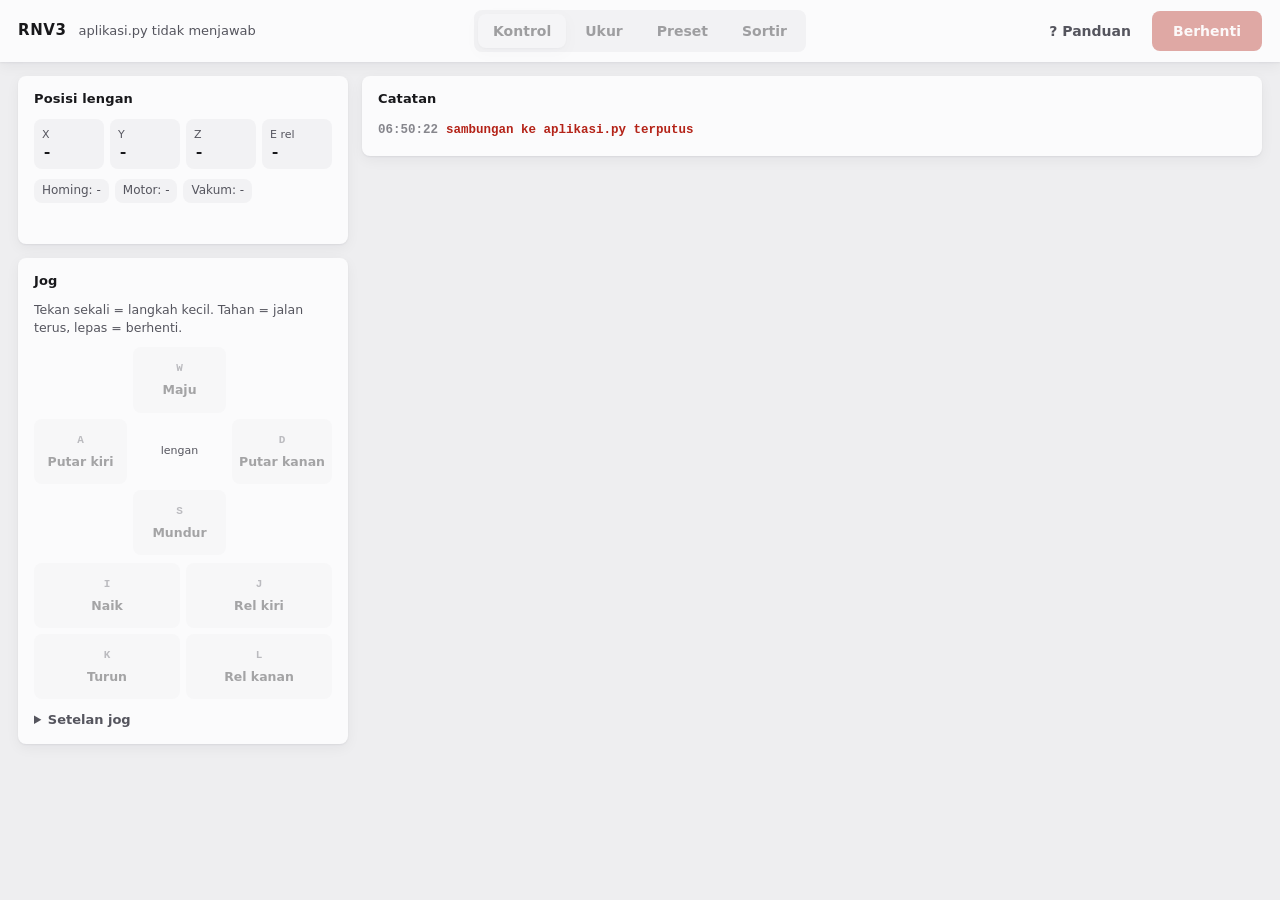
==== commit 27963e26: "feat: parkir sadar posisi rel, server kamera, dan setelan robot terukur" ====
--- a/python/aplikasi_web/index.html
+++ b/python/aplikasi_web/index.html
@@ -118,8 +118,6 @@
             <h2>Alat</h2>
             <div class="baris-tombol">
               <button id="tombol-vakum" data-perlu="homing" aria-pressed="false"><kbd>V</kbd>Vakum</button>
-              <button data-aksi="gripper" data-isi='{"buka":true}' data-perlu="homing">Gripper buka</button>
-              <button data-aksi="gripper" data-isi='{"buka":false}' data-perlu="homing">Gripper genggam</button>
             </div>
           </section>
           <section class="panel">
@@ -133,17 +131,13 @@
             <h2>Selesai kerja</h2>
             <div class="baris-tombol">
               <button data-aksi="selesai" data-perlu="homing" class="utama">Selesai, ke home</button>
-              <button data-aksi="parkir" data-perlu="homing">Parkir</button>
               <button id="tombol-matikan" data-perlu="homing" class="bahaya">Matikan robot</button>
             </div>
-            <p class="bantu">Selesai = lengan pulang ke home dan motor tetap terkunci. Matikan = parkir rendah lalu motor dilepas, untuk akhir hari.</p>
           </section>
           <details class="panel lanjutan">
             <summary>Lanjutan</summary>
             <div class="baris-tombol">
-              <button id="tombol-rilis" data-perlu="tersambung" class="bahaya">Rilis motor</button>
-              <button id="tombol-homing-ulang" data-perlu="tersambung">Homing ulang</button>
-              <button data-aksi="putus" data-perlu="tersambung" class="ghost">Putuskan</button>
+              <button id="tombol-homing-ulang" data-perlu="tersambung">Kalibrasi ulang</button>
             </div>
           </details>
         </div>
@@ -202,9 +196,14 @@
       <section class="panel">
         <div class="judul-baris">
           <h2>Rekam</h2>
-          <button id="rekam-mulai" class="utama">Rekam baru</button>
+          <div class="baris-tombol" id="rekam-awal">
+            <label class="isian-kecil" for="rekam-otomatis">
+              <input id="rekam-otomatis" type="checkbox" checked> Rekam semua gerakan</label>
+            <button id="rekam-mulai" class="utama">Rekam baru</button>
+          </div>
         </div>
         <div id="rekam-aktif" hidden>
+          <p id="rekam-mode" class="bantu"></p>
           <ol id="rekam-langkah" class="daftar-langkah"></ol>
           <p id="rekam-kosong" class="kosong">Jog ke posisi pertama, lalu tekan Catat posisi.</p>
           <div class="baris-tombol">
@@ -268,6 +267,7 @@
           <button id="putar-berhenti" class="bahaya">Berhenti</button>
         </div>
         <p id="putar-kemajuan" class="kemajuan" aria-live="polite"></p>
+        <p id="putar-galat" class="masalah" role="alert" hidden></p>
       </section>
     </section>
   </main>
@@ -297,7 +297,7 @@
       <li><strong>Homing.</strong> Wajib sebelum gerak apa pun. Setelah homing, lengan bawah tegak dan lengan atas datar.</li>
       <li><strong>Kerja.</strong> Jog, ukur, tandai titik.</li>
       <li><strong>Selesai, ke home</strong> kalau masih lanjut nanti. Motor tetap terkunci, lengan tidak jatuh.</li>
-      <li><strong>Matikan robot</strong> di akhir hari: lengan parkir rendah, kamu pegang lengannya, baru motor dilepas. Setelah itu saklar 12V aman dimatikan.</li>
+      <li><strong>Matikan robot</strong> di akhir hari: lengan pulang ke home, kamu pegang lengannya, baru motor dilepas. Setelah itu saklar 12V aman dimatikan.</li>
     </ol>
     <h3>Tombol keyboard</h3>
     <dl class="daftar-tombol">
@@ -328,14 +328,17 @@
     </ul>
     <h3>Preset</h3>
     <ol>
-      <li><strong>Rekam baru</strong>, jog ke posisi pertama, tekan <strong>Catat posisi</strong> (C). Ulangi untuk tiap posisi. Vakum dan gripper yang kamu tekan selama merekam ikut tercatat. Tambah tunggu kalau perlu jeda.</li>
+      <li><strong>Rekam baru</strong> dengan <strong>Rekam semua gerakan</strong> dicentang: gerakkan lengan seperti biasa (naik, geser, turun). Jalurnya tercatat sendiri dan diputar ulang lewat jalur yang sama. Jog beruntun di sumbu yang sama digabung jadi satu langkah.</li>
+      <li>Kalau centangnya dilepas, hanya posisi yang kamu <strong>Catat posisi</strong> (C) yang tersimpan, dan lengan bergerak lurus di antaranya.</li>
+      <li>Vakum dan gripper yang kamu tekan selama merekam ikut tercatat. Tambah tunggu kalau perlu jeda. Salah gerak? <strong>Hapus langkah terakhir</strong>.</li>
       <li>Beri nama, <strong>Simpan preset</strong>.</li>
       <li><strong>Lihat</strong> untuk memeriksa langkahnya. Langkah merah tidak bisa dijangkau; preset yang punya langkah merah tidak bisa dijalankan.</li>
       <li><strong>Coba sekali</strong> memutar satu preset pelan (20 mm/s). Pakai ini dulu di robot asli.</li>
       <li>Untuk loop: centang preset, atur jumlah ulang atau Terus, tekan <strong>Jalan</strong>. Urutannya mengikuti nomor.</li>
     </ol>
     <ul>
-      <li>Di dalam satu preset lengan bergerak lurus seperti direkam. Saat masuk ke preset (dan saat loop kembali ke preset pertama) lengan naik dulu ke tinggi aman, pindah, baru turun.</li>
+      <li>Di dalam satu preset lengan bergerak lurus dari langkah ke langkah, tanpa naik sendiri. Saat masuk ke preset (dan saat loop kembali ke preset pertama) lengan naik dulu ke tinggi aman, pindah, baru turun. Kalau lengan terlalu rendah dan dekat badan untuk naik tegak, lengan pulang lurus ke home dulu (seperti Selesai, ke home), baru pindah.</li>
+      <li>Kalau preset ditolak, alasannya muncul merah di bawah tombol Jalan.</li>
       <li><strong>Jeda</strong> berhenti setelah langkah yang sedang jalan; <strong>Jalan</strong> melanjutkan. <strong>Berhenti</strong> menyelesaikan langkah itu, mematikan vakum, lalu lengan pulang ke home.</li>
       <li>Preset yang dihapus masuk Sampah dulu dan masih bisa dipulihkan.</li>
     </ul>
